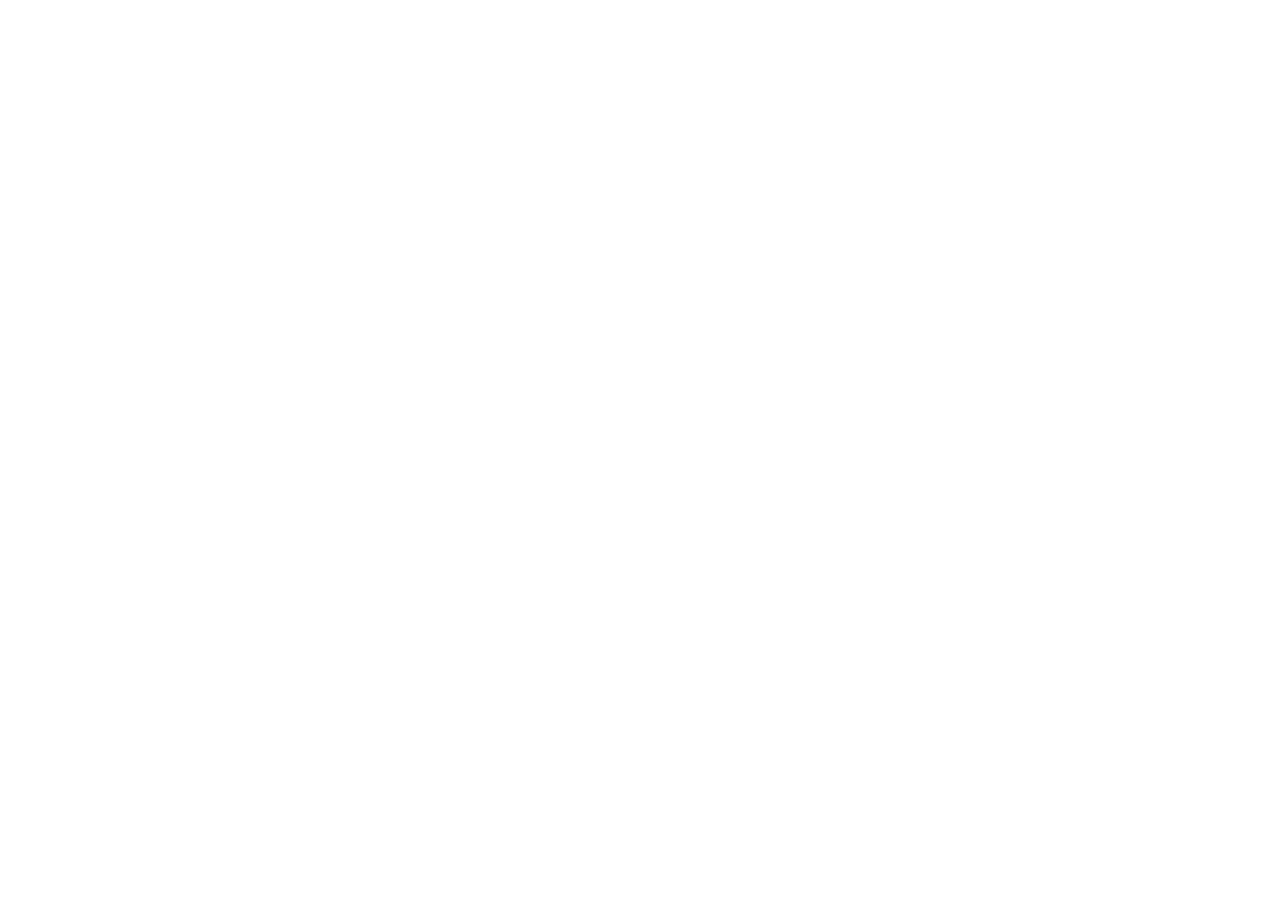
==== calculadora/index.html @ ea4e89a1 "add pastas dos exercicios" ====
<!DOCTYPE html>
<html lang="pt-BR">
<head>
  <meta charset="UTF-8">
  <meta name="viewport" content="width=device-width, initial-scale=1.0">
  <title>Document</title>
</head>
<body>
  
</body>
</html>
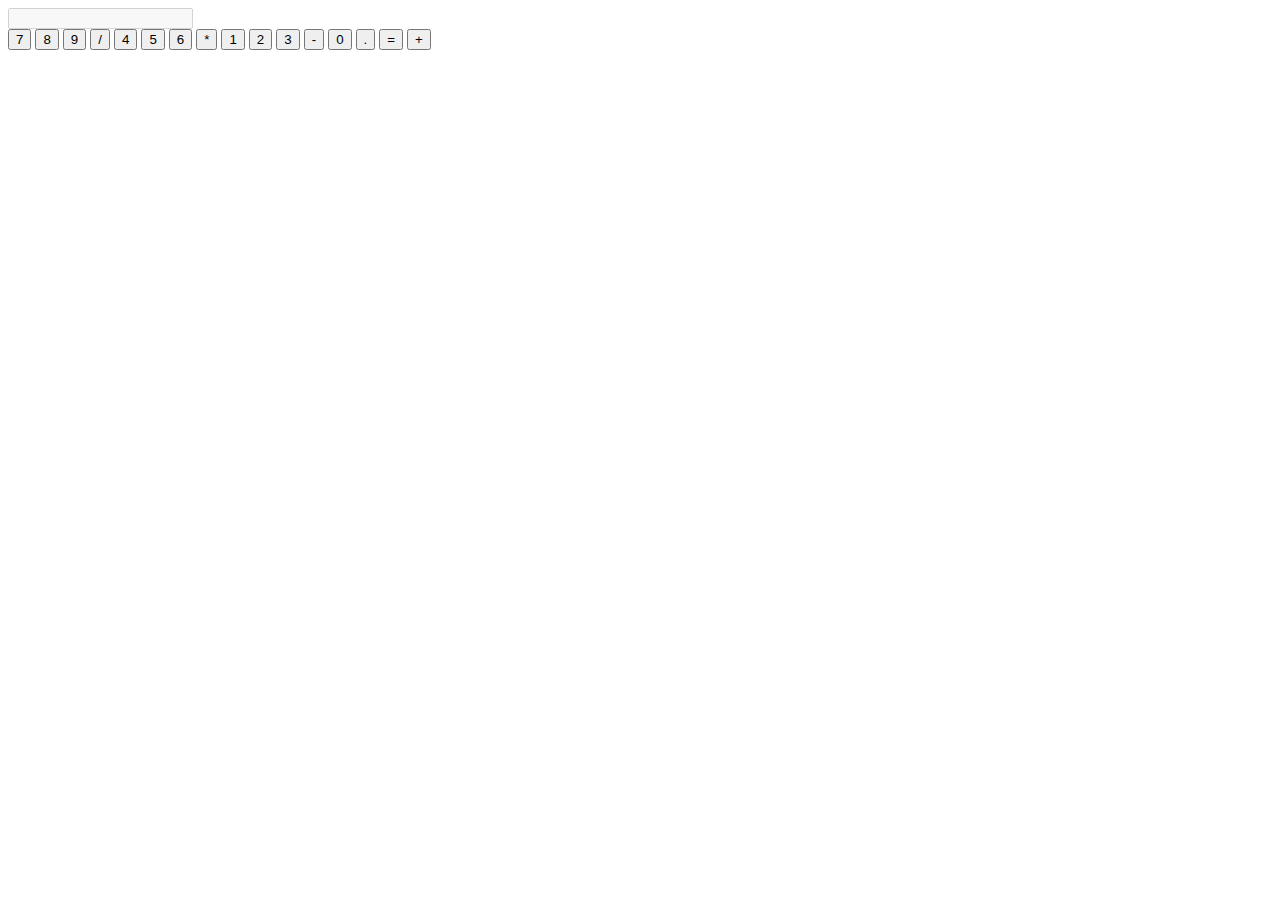
==== commit bf5aada3: "html da calc" ====
--- a/calculadora/index.html
+++ b/calculadora/index.html
@@ -3,9 +3,35 @@
 <head>
   <meta charset="UTF-8">
   <meta name="viewport" content="width=device-width, initial-scale=1.0">
+  <link rel="stylesheet" href="style.css">
   <title>Document</title>
 </head>
 <body>
-  
+<div id="calculadora">
+  <div id="display">
+    <input type="text" id="displayInput" disabled>
+  </div>
+
+  <div id="teclado">
+    <button class="num">7</button>
+    <button class="num">8</button>
+    <button class="num">9</button>
+    <button class="operador">/</button>
+    <button class="num">4</button> 
+    <button class="num">5</button>
+    <button class="num">6</button>
+    <button class="operador">*</button>
+    <button class="num">1</button>
+    <button class="num">2</button>
+    <button class="num">3</button>
+    <button class="operador">-</button>
+    <button class="num">0</button>
+    <button class="ponto">.</button>
+    <button class="igual">=</button>
+    <button class="operador">+</button>
+  </div>
+</div>
+
+  <script src="main.js"></script>
 </body>
 </html>--- a/calculadora/style.css
+++ b/calculadora/style.css
@@ -0,0 +1,3 @@
+h1{
+  color: red;
+}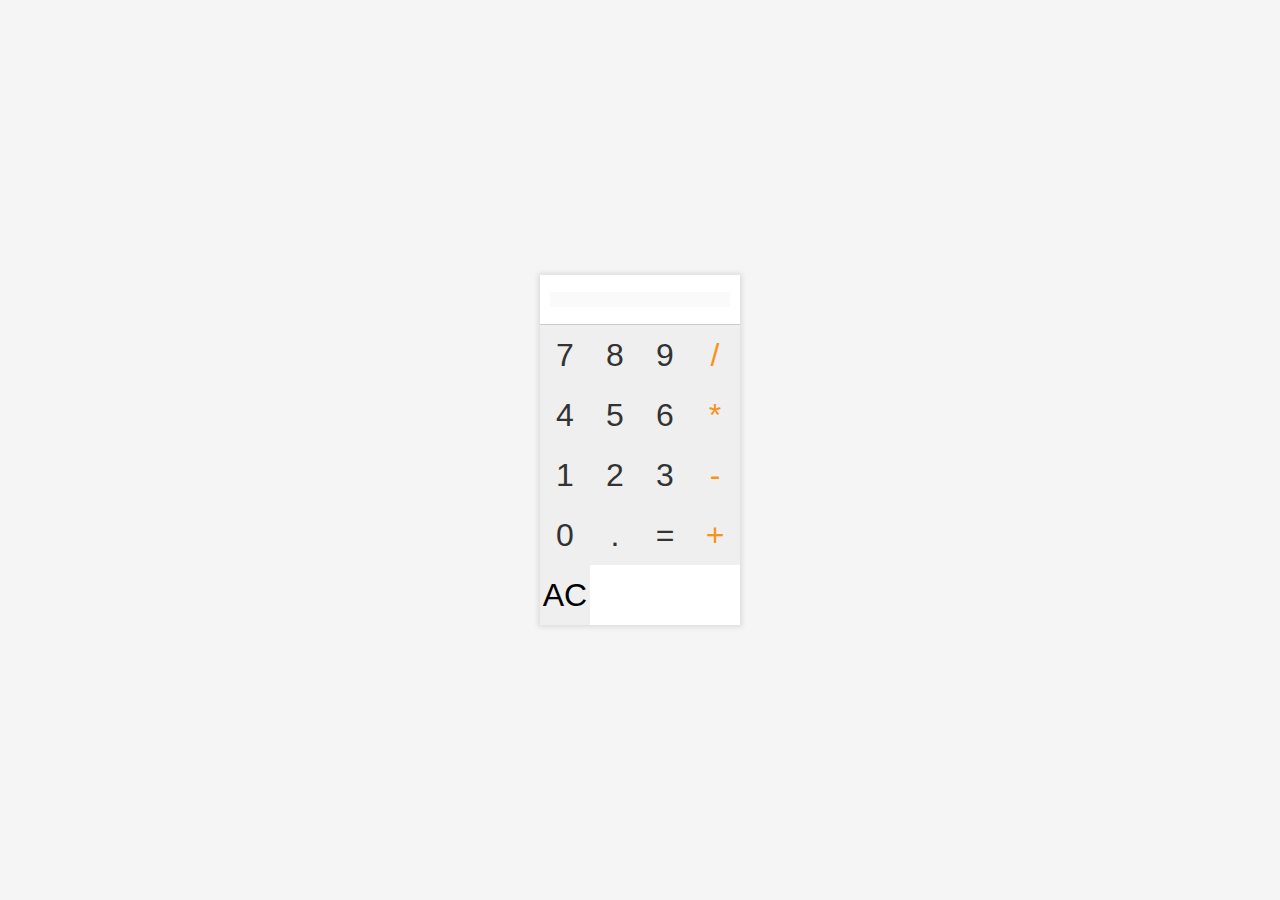
==== commit cab30d29: "add botao ac" ====
--- a/calculadora/index.html
+++ b/calculadora/index.html
@@ -29,6 +29,8 @@
     <button class="ponto">.</button>
     <button class="igual">=</button>
     <button class="operador">+</button>
+    <button class="limpar">AC</button>
+  
   </div>
 </div>
 
--- a/calculadora/style.css
+++ b/calculadora/style.css
@@ -1,3 +1,61 @@
-h1{
-  color: red;
+*{
+  margin: 0;
+  padding: 0;
+  box-sizing: border-box;
+}
+
+body{
+  display: flex;
+  justify-content: center;
+  align-items: center;
+  height: 100vh;
+  background-color: #f5f5f5;
+  font-family: Arial, Helvetica, sans-serif;
+}
+
+#calculadora{
+  width: 200px;
+  background-color: #fff;
+  box-shadow: 0px 0px 5px 2px rgba(0, 0, 0, .1);
+}
+
+#display{
+  width: 100%;
+  height: 50px;
+  border-bottom: 1px solid #ccc;
+  display: flex;
+  justify-content: flex-end;
+  align-items: center;
+  padding: 0 10px;
+}
+
+#displayInput{
+  text-align: center;
+  width: 100%;
+  border: none;
+}
+
+#teclado{
+  display: grid;
+  grid-template-columns: repeat(4, 1fr);
+}
+
+button{
+  height: 60px;
+  border: none;
+  font-size: 2rem;
+  transition: .3s;
+  cursor: pointer;
+}
+
+button:hover{
+  background-color: #ccc6c6;
+}
+
+.num, .ponto, .igual{
+  color: #333;
+}
+
+.operador{
+  color: #f7931b;
 }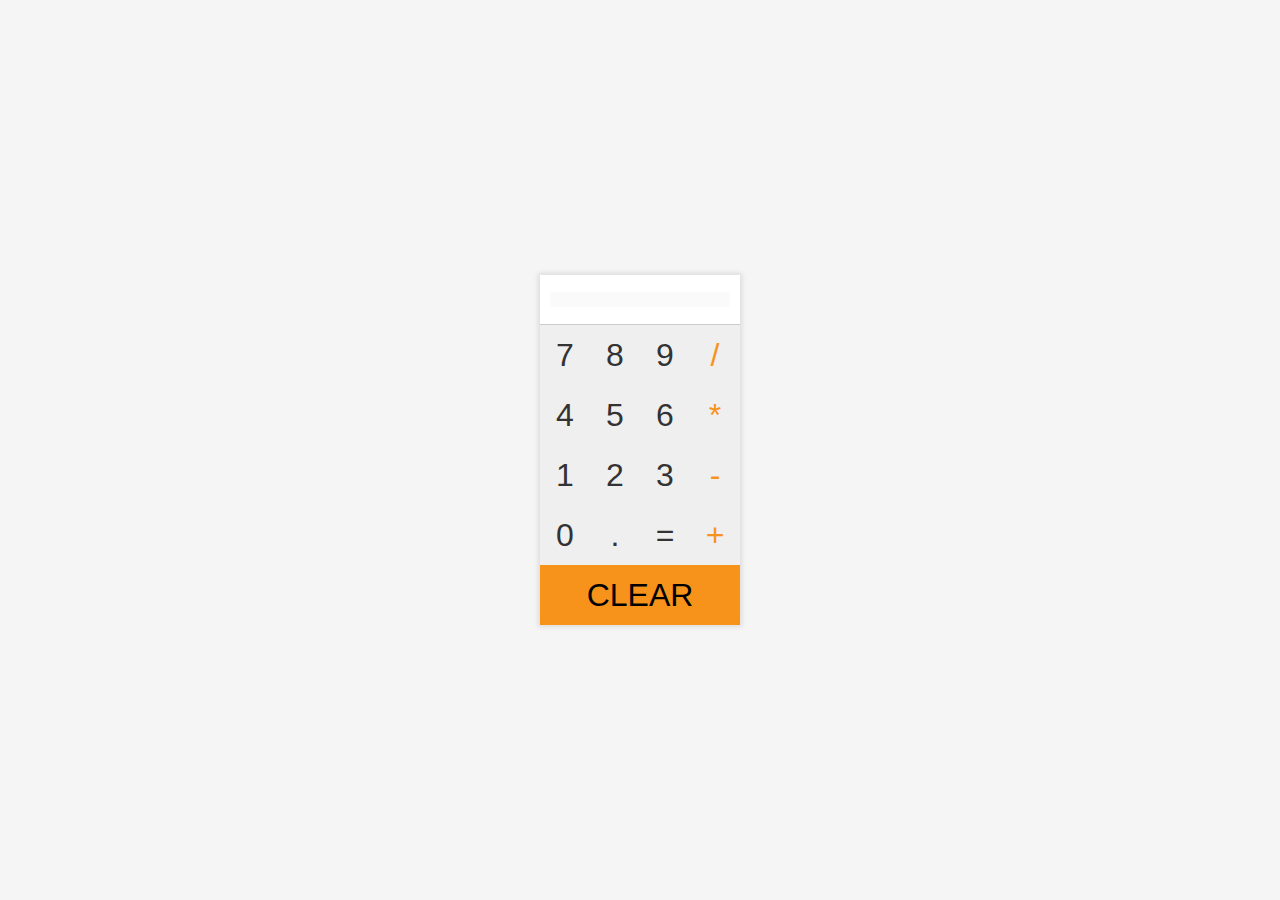
==== commit 2b7f899f: "finalizado" ====
--- a/calculadora/index.html
+++ b/calculadora/index.html
@@ -29,7 +29,7 @@
     <button class="ponto">.</button>
     <button class="igual">=</button>
     <button class="operador">+</button>
-    <button class="limpar">AC</button>
+    <button class="limpar">CLEAR</button>
   
   </div>
 </div>
--- a/calculadora/style.css
+++ b/calculadora/style.css
@@ -58,4 +58,9 @@
 
 .operador{
   color: #f7931b;
+}
+
+.limpar{
+  grid-column: 1 / span 4;
+  background-color: #f7931b;
 }